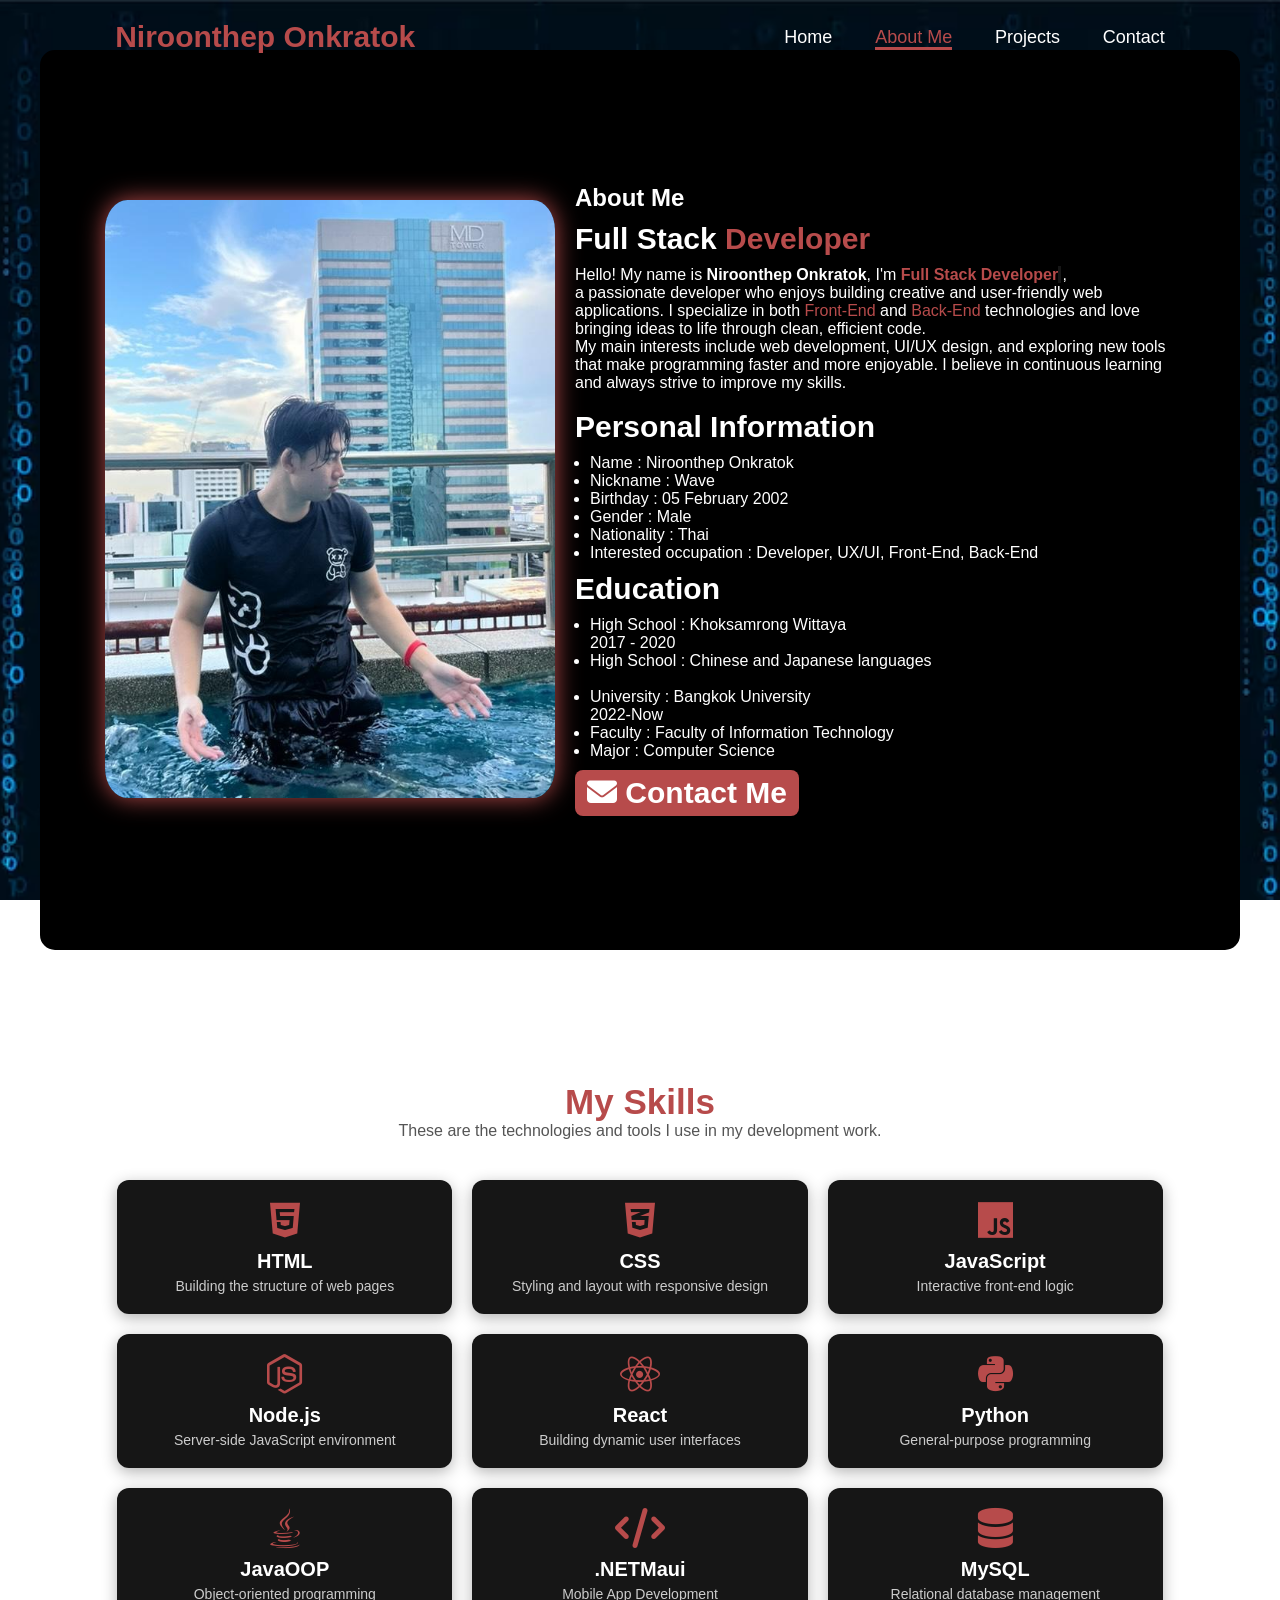
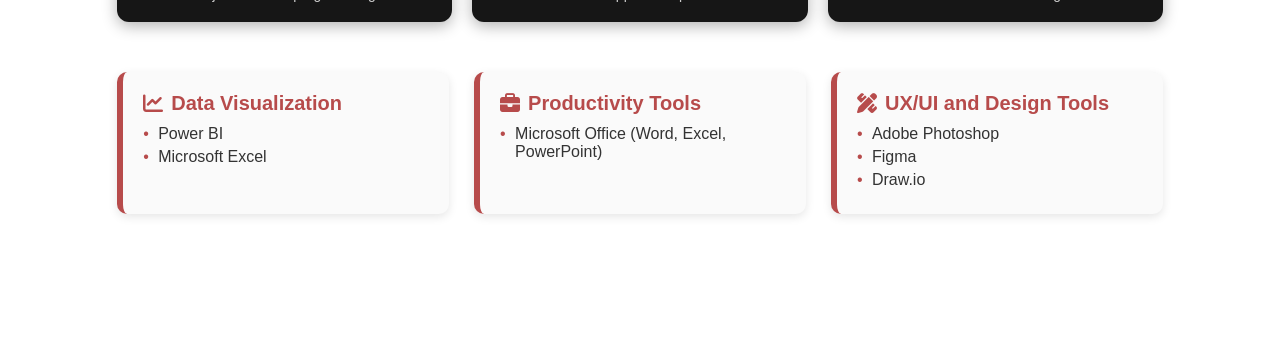
==== AboutMe.html @ 33b5e417 "Add files via upload" ====
<!DOCTYPE html>
<html lang="en">
<head>
  <meta charset="UTF-8">
  <meta name="viewport" content="width=device-width, initial-scale=1.0">
  <title>About Me</title>
  <link rel="stylesheet" href="style.css">
  <link rel="stylesheet" 
        href="https://cdnjs.cloudflare.com/ajax/libs/font-awesome/6.6.0/css/all.min.css">
</head>
<body>
  
  <header>
    <a href="index.html" class="logo" class="transition-link">Niroonthep Onkratok</a>
    <nav>
      <a href="index.html" class="transition-link">Home</a>
      <a href="#" class="active" class="transition-link">About Me</a>
      <a href="Projects.html" class="transition-link">Projects</a>
      <a href="Contact.html" class="transition-link">Contact</a>
    </nav>
  </header>

  <section class="about">
    <div class="about-img">
      <img src="Image/shared image (1).png" alt="Profile Picture">
    </div>

    <div class="about-content">
      <h1 class="heading"><strong>About Me</strong></h1>
      <h2>Full Stack <span>Developer</span></h2>
      <p>
        Hello! My name is <b>Niroonthep Onkratok</b>, I'm <span class="typing" style="font-size: 16px;"><span></span></span> , 
        <br>a passionate developer who enjoys building creative and user-friendly web applications. I specialize in both 
        <span>Front-End</span> and <span>Back-End</span> technologies and love bringing ideas 
        to life through clean, efficient code.
      </p>
      <p>
        My main interests include web development, UI/UX design, and exploring new tools 
        that make programming faster and more enjoyable. I believe in continuous learning 
        and always strive to improve my skills.
      </p>
      <br>
      <h2>Personal Information</h2>
         <ul class="list">
            <li>Name : Niroonthep Onkratok</li>
            <li>Nickname : Wave</li>
            <li>Birthday : 05 February 2002</li>
            <li>Gender : Male</li>
            <li>Nationality : Thai</li>
            <li>Interested occupation : Developer, UX/UI, Front-End, Back-End</li>
          </ul>     
      
      <h2>Education</h2>
      <ul class="list">
        <li>High School : Khoksamrong Wittaya
          <br>2017 - 2020
        </li>
        <li>High School : Chinese and Japanese languages</li>
        <br>
        <li>University : Bangkok University<br>2022-Now</li>
        
        <li>Faculty : Faculty of Information Technology</li>
        <li>Major : Computer Science</li>
      </ul>
      <div class="about-buttons">
        <a href="Contact.html" class="btn" class="transition-link"><i class="fa-solid fa-envelope"></i> Contact Me</a>
      </div>
    </div>
  </section>
  <section id="skills" class="skills-section">
  <div class="skills-heading">
    <h2>My <span>Skills</span></h2>
    <p>These are the technologies and tools I use in my development work.</p>
  </div>

  <!-- 🧠 Programming Languages (แบบการ์ด) -->
  <div class="programming-skills">
    <div class="skill-card">
      <i class="fa-brands fa-html5"></i>
      <h3>HTML</h3>
      <p>Building the structure of web pages</p>
    </div>
    <div class="skill-card">
      <i class="fa-brands fa-css3-alt"></i>
      <h3>CSS</h3>
      <p>Styling and layout with responsive design</p>
    </div>
    <div class="skill-card">
      <i class="fa-brands fa-js"></i>
      <h3>JavaScript</h3>
      <p>Interactive front-end logic</p>
    </div>
    <div class="skill-card">
      <i class="fa-brands fa-node-js"></i>
      <h3>Node.js</h3>
      <p>Server-side JavaScript environment</p>
    </div>
    <div class="skill-card">
      <i class="fa-brands fa-react"></i>
      <h3>React</h3>
      <p>Building dynamic user interfaces</p>
    </div>
    <div class="skill-card">
      <i class="fa-brands fa-python"></i>
      <h3>Python</h3>
      <p>General-purpose programming</p>
    </div>
    <div class="skill-card">
      <i class="fa-brands fa-java"></i>
      <h3>JavaOOP</h3>
      <p>Object-oriented programming</p>
    </div>
    <div class="skill-card">
      <i class="fa-solid fa-code"></i>
      <h3>.NETMaui</h3>
      <p>Mobile App Development</p>
    </div>
    <div class="skill-card">
      <i class="fa-solid fa-database"></i>
      <h3>MySQL</h3>
      <p>Relational database management</p>
    </div>
  </div>

  <!-- 🧰 Tools and Other Skills (แบบหมวดหมู่ใหม่) -->
  <div class="skills-container">

    <div class="skill-category">
      <h3><i class="fa-solid fa-chart-line"></i> Data Visualization</h3>
      <ul>
        <li>Power BI</li>
        <li>Microsoft Excel</li>
      </ul>
    </div>

    <div class="skill-category">
      <h3><i class="fa-solid fa-briefcase"></i> Productivity Tools</h3>
      <ul>
        <li>Microsoft Office (Word, Excel, PowerPoint)</li>
      </ul>
    </div>

    <div class="skill-category">
      <h3><i class="fa-solid fa-pen-ruler"></i> UX/UI and Design Tools</h3>
      <ul>
        <li>Adobe Photoshop</li>
        <li>Figma</li>
        <li>Draw.io</li>
      </ul>
    </div>

  </div>

  
</section>

  <script>
const header = document.querySelector('header');

window.addEventListener('scroll', () => {
    if(window.scrollY > 50){ // ถ้า scroll ลงมากกว่า 50px
        header.classList.add('scrolled'); // เพิ่ม class scrolled
    } else {
        header.classList.remove('scrolled'); // ลบ class scrolled
    }
});
document.querySelectorAll('.transition-link').forEach(link => {
  link.addEventListener('click', function(e) {
    e.preventDefault();
    const href = this.getAttribute('href');
    document.body.classList.add('fade-out');
    setTimeout(() => {
      window.location.href = href;
    }, 500); // เวลาให้ fade-out เสร็จ
  });
});

// ตอนโหลดหน้าใหม่
window.addEventListener('load', () => {
  document.body.classList.add('fade-in');
});
</script>

</body>
</html>
---- style.css ----
* {
        margin: 0;
        padding: 0;
        box-sizing: border-box;
        text-decoration: none;
        border: none;
        outline: none;
        font-family:'poppins', sans-serif;
      }

      html {
        font-size: 62.5%;
        scroll-behavior: smooth;
      }

      body {
        width: 100%;
        min-height: 100vh;
        background-image: url('Image/pic1.jpg'); /* path ของรูป */
        background-attachment: fixed;
        background-size: cover;
        background-position: center;
        background-repeat: no-repeat;
        color: white;
        }

      header {
        position: fixed;
        top: 0;
        left: 0;
        width: 100%;
        padding: 2rem 9%;
        background-color: transparent;
        filter: drop-shadow();
        display: flex;
        justify-content: space-between;
        align-items: center;
        z-index: 100;
        transition: background-color 0.4s ease, padding 0.3s ease;
      }
      
      .logo {
        font-size: 3rem;
        font-weight: 800;
        color: #b74b4b;
        cursor: pointer;
        text-decoration: none;
        
      }
      
      .logo:hover {
        transform: scale(1.1);

        }
    nav a{
        font-size: 1.8rem;
        color: white;
        margin-left: 4rem;
        font-weight: 500;
        transition: 0.3s ease;
        border-bottom: 3px solid transparent;
        transition: color 0.3s ease, -webkit-text-stroke 0.3s ease;
        }

    nav a:hover, 
    nav a.active {
        color: #b74b4b;
        border-bottom: 3px solid #b74b4b;
        }

        /* เมื่อ scroll ลง — header กลายเป็นสีแดง */
        header.scrolled {
            position: fixed;      /* ทำให้ชิดด้านบนตลอด */
        top: 0;
        left: 0;
        width: 100%;          /* เต็มความกว้าง */
        background-color: #b74b4b;
        padding: 2rem 9%;
        z-index: 100;         /* อยู่ด้านบน */
        box-shadow: 0 4px 10px rgba(0,0,0,0.3);
        }

        /* ตอน header เป็นสีแดง → ตัวอักษรทั้งหมดเป็นสีขาว */
        header.scrolled .logo,
        header.scrolled nav a {
        color: #ffffff;
        }

        header.scrolled nav a.active {
        color: #ffffff;
        border-bottom: 3px solid #ffffff;
        }

        /* เพิ่ม glow effect เล็กน้อยเวลา hover */
        header.scrolled nav a:hover {
        color: #ffffff;
        border-bottom: 3px solid #ffffff;
        background-color: transparent;
        transition: all 0.3s ease;
        }

    @media(max-width: 995px){
        nav{
            position: absolute;
            top: 100%;
            right: 0;
            width: 40%;
            border-left: 3px solid #b74b4b;
            border-bottom: 3px solid #b74b4b;
            border-bottom-left-radius: 2rem;
            padding: 1rem solid;
            background-color: #161616;
            border-top: 0.1rem solid #b74b4b;
        }
        nav.active{
            display: block;
        }

        nav a{
            display: block;
            margin: 3rem 0;
            font-size: 2rem;
        }

        nav a.hover
        nav a.active{
            padding: 1rem;
            border-radius: 0.5rem;
            border-bottom: 0.5rem solid #b74b4b;
        }
    }

    section{
        min-height: 100vh;
        padding: 5rem 9%;
    }

    .home{
        position: relative;
        display: flex;
        align-items: center;
        justify-content: center;
        gap: 8rem;
        background-color: #161616;
        /* ใส่ background image */
    background-image: url('Image/pic1.jpg'); /* ใส่ path ของรูป */
    background-size: cover;       /* ให้รูปเต็มพื้นที่ */
    background-position: center;  /* จัดรูปให้อยู่ตรงกลาง */
    background-repeat: no-repeat; /* ป้องกันรูปซ้ำ */
    background-attachment: fixed;
    
    min-height: 100vh;
    }

    .home::before {
    content: '';
    position: absolute;
    top: 0;
    left: 0;
    width: 100%;
    height: 100%;
    background-color: rgba(7, 6, 6, 0.5); /* สีดำครึ่งโปร่ง */
    z-index: 1;
}
.home-content, .home-img {
    position: relative;
    z-index: 2; /* ทำให้เนื้อหาขึ้นมาข้างบน overlay */
}

    .home .home-content h1{
        font-size: 6rem;
        font-weight: 700;
        line-height: 1.3;
    }

    span{
        color: #b74b4b;
    }

    .home-content h3{
        font-size: 4rem;
        font-weight: 700;
        margin-bottom: 1rem;
    }

    .home-img{
        border-radius: 50%;
    }

    .home-img img{
        position: relative;
        width: 32vh;
        border-radius: 50%;
        box-shadow: 0 0 25px solid #b74b4b;
        cursor: pointer;
        transition: 0.2s linear;
    }

    .home-img img:hover{
        font-size: 1.8rem;
        font-weight: 500;
    }

    .social-icons a{
        display: inline-flex;
        justify-content: center;
        align-items: center;
        width: 4rem;
        height: 4rem;
        background-color: transparent;
        border: 0.2rem solid #b74b4b;
        font-size: 2rem;
        border-radius: 50%;
        margin: 3rem 1.5rem 3rem 0;
        transition: 0.3s ease;
        color: white;
    }

    .social-icons a:hover{
        background-color: #b74b4b;
        color: #161616;
        transform: scale(1.3) translateY(-5px);
        box-shadow: 0 0 25px solid #b74b4b;
    }

    .btn{
        display: inline-block;
        padding: 1rem 3rem;
        background-color: #b74b4b;
        color: #161616;
        font-size: 3rem;
        font-weight: 600;
        border-radius: 0.5rem;
        box-shadow: 0 0 25px solid #b74b4b;
        transition: 0.3s ease;
        cursor: pointer;
    }

    .btn:hover{
        background-color: transparent;
        color: #b74b4b;
        transform: scale(1.1);
    }

    .typing-text{
        font-size: 34px;
        font-weight: 600;
        min-width: 280px;
    }

    .typing-text span{
        position: relative;
    }
    .typing-text span::before{
        content: 'Full Stack Developer';
        color: #b74b4b;
        animation: words 20s infinite;
    }

    .typing-text span::after{
        content: '';
        position: absolute;
        width: calc(100%+8px);
        height: 100%;
        background-color: black;
        border-left: 3px solid #161616;
        right: -8;
        animation: cursor 0.7s infinite;
    }

    @keyframes cursor{
        to{
            border-left: 3px solid #b74b4b;
        }
    }

    @keyframes words{
        0%,20%{
            content: 'Full Stack Developer';
        }
        25%,45%{
            content: 'Web Developer';
        }
        50%,70%{
            content: 'Back-End Developer';
        }
        75%,95%{
            content: 'Front-End Developer';
        }
    }

    @media(max-width: 1000px){
        .home{
            gap: 4rem;
        }
    }

    @media(max-width: 995px){
        .home{
            flex-direction: column;
            margin: 5rem 4rem;
        }

        .home-content h3{
            font-size: 3rem;
        }

        .home-content h1{
            font-size: 4rem;
        }

        .home-img img{
            width: 70vh;
            margin-top: 4rem;
        }
    }

/* ------------------------------
            ABOUT 
------------------------------ */

    .about {
        position: relative;
        width: 100%;
        min-height: 100vh;

        
  display: flex;
  align-items: center;
  justify-content: center;
  gap: 2rem;
  padding: 5rem 9%;
  background-color: #161616;
  color: white;
   /* เพิ่มกรอบสีขาว */
  border: 2px solid rgb(0, 0, 0); /* สีและความหนาของกรอบ */
  border-radius: 15px; /* มุมโค้งมน */
  padding: 2rem; /* ระยะห่างเนื้อหาจากกรอบ */
  max-width: 1200px; /* กำหนดความกว้างสูงสุด */
  margin: 5rem auto; /* จัดให้อยู่ตรงกลางหน้าจอ */
  height: 800px;
  background-color: #000000;
  
}

.about-img img {
  width: 50vh;
  border-radius: 5%;
  box-shadow: 0 0 25px #b74b4b;
}

.about-content {
  max-width: 600px;
  color: rgb(255, 255, 255);
  font-size: 16px;
}

.heading{
    margin-bottom: 1rem;
}

.list{
    margin: 1rem 0;
    list-style-type: disc;
    padding-left: 1.5rem;
    
}

.about-content h2 {
  font-size: 3rem;
  margin-bottom: 1rem;
  color: #ffffff;
}

.social-links a {
  display: inline-block;
  margin-right: 1rem;
  color: #b74b4b;
  font-size: 1.8rem;
  text-decoration: none;
  transition: color 0.3s ease;
}

.social-links a:hover {
  color: white;
}

.typing{
        font-size: 34px;
        font-weight: 600;
        min-width: 280px;
    }

    .typing span{
        position: relative;
    }
    .typing span::before{
        content: 'Full Stack Developer';
        color: #b74b4b;
        animation: words 20s infinite;
    }

    .typing span::after{
        content: '';
        position: absolute;
        width: calc(100%+8px);
        height: 100%;
        background-color: black;
        border-left: 3px solid #161616;
        right: -8;
        animation: cursor 0.7s infinite;
    }

    @keyframes cursor{
        to{
            border-left: 3px solid #b74b4b;
        }
    }

    @keyframes words{
        0%,20%{
            content: 'Full Stack Developer';
        }
        25%,45%{
            content: 'Web Developer';
        }
        50%,70%{
            content: 'Back-End Developer';
        }
        75%,95%{
            content: 'Front-End Developer';
        }
    }

/* ------------------------------
          SKILLS SECTION
------------------------------ */

  .skills-section {
  width: 100%;
  min-height: 100vh;
  padding: 8rem 9%;
  background-color: #ffffff;
  border: 2px solid white;
  border-radius: 15px;
  margin: 5rem auto;
  color: #000;
}

.skills-heading {
  text-align: center;
  margin-bottom: 4rem;
}

.skills-heading h2 {
  font-size: 3.5rem;
  color: #b74b4b;
}

.skills-heading p {
  font-size: 1.6rem;
  color: #555;
}

/* ---------- Programming Skills Cards ---------- */
.programming-skills {
  display: grid;
  grid-template-columns: repeat(3, 1fr);
  gap: 2rem;
  margin-bottom: 5rem;
}

@media(max-width: 900px){
  .programming-skills {
    grid-template-columns: repeat(2, 1fr); /* 2 cards ต่อแถวบน tablet */
  }
}

@media(max-width: 600px){
  .programming-skills {
    grid-template-columns: 1fr; /* 1 card ต่อแถวบนมือถือ */
  }
}

.skill-card {
  background-color: #161616;
  color: #fff;
  text-align: center;
  padding: 2rem;
  border-radius: 12px;
  box-shadow: 0 4px 15px rgba(0,0,0,0.3);
  transition: transform 0.3s ease, box-shadow 0.3s ease;
}

.skill-card i {
  font-size: 4rem;
  color: #b74b4b;
  margin-bottom: 1rem;
}

.skill-card h3 {
  font-size: 2rem;
  margin-bottom: 0.5rem;
}

.skill-card p {
  font-size: 1.4rem;
  color: #ccc;
}

.skill-card:hover {
  transform: translateY(-8px);
  box-shadow: 0 6px 20px rgba(0,0,0,0.5);
}

/* ---------- Category Style (Tools Section) ---------- */
.skills-container {
  display: grid;
  grid-template-columns: repeat(3, 1fr);
  gap: 2.5rem;
}

@media(max-width: 900px){
  .skills-container {
    grid-template-columns: repeat(2, 1fr); /* 2 ต่อแถว */
  }
}

@media(max-width: 600px){
  .skills-container {
    grid-template-columns: 1fr; /* 1 ต่อแถว */
  }
}

.skill-category {
  background-color: #fafafa;
  border-left: 6px solid #b74b4b;
  border-radius: 10px;
  padding: 2rem;
  box-shadow: 0 3px 10px rgba(0,0,0,0.1);
  transition: transform 0.3s ease, box-shadow 0.3s ease;
}

.skill-category:hover {
  transform: translateY(-5px);
  box-shadow: 0 6px 20px rgba(0,0,0,0.15);
}

.skill-category h3 {
  font-size: 2rem;
  color: #b74b4b;
  margin-bottom: 1rem;
  display: flex;
  align-items: center;
  gap: 0.8rem;
}

.skill-category ul {
  list-style: none;
  padding: 0;
}

.skill-category li {
  font-size: 1.6rem;
  color: #333;
  margin: 0.5rem 0;
  padding-left: 1.5rem;
  position: relative;
}

.skill-category li::before {
  content: "•";
  color: #b74b4b;
  position: absolute;
  left: 0;
}

/* ------------------------------
            ProjectSECTION
------------------------------ */

.projects {
  width: 100%;
  min-height: 100vh;
  background: transparent;
  color: #000;
  padding: 8rem 9%;
  display: flex;
  flex-direction: column;
  align-items: center;
  justify-content: center;
}

.projects .heading {
  font-size: 3rem;
  margin-bottom: 3rem;
  color: #b74b4b;
  text-align: center;
  -webkit-text-stroke: 1px rgb(0, 0, 0); /* เพิ่มขอบสีดำรอบตัวอักษร */
}

.projects-container {
  display: grid;
  grid-template-columns: repeat(3, 1fr);
  gap: 2rem;
  width: 100%;
  max-width: 1200px;
}

.project-card {
  background-color: #ffffff;
  border: 2px solid #b74b4b;
  border-radius: 15px;
  padding: 1.5rem;
  box-shadow: 0 4px 10px rgba(0,0,0,0.1);
  text-align: center;
  opacity: 0;
  transform: translateY(50px);
  transition: opacity 0.3s ease-out, transform 0.3s ease-out;
}

.project-card.show {
  opacity: 1;
  transform: translateY(0);
}

.project-card:hover {
  transform: translateY(-10px);
  box-shadow: 0 8px 20px rgba(183, 75, 75, 0.3);
}

.project-card img {
  width: 100%;
  height: 200px;
  object-fit: cover;
  border-radius: 10px;
  margin-bottom: 1rem;
}

.project-card h3 {
  color: #b74b4b;
  font-size: 2rem;
  margin-bottom: 0.5rem;
}

.project-card p {
  font-size: 1.3rem;
  color: #333;
  margin-bottom: 1rem;
  line-height: 1.5;
}

.btn {
  display: inline-block;
  background: #b74b4b;
  color: white;
  padding: 0.6rem 1.2rem;
  border-radius: 8px;
  text-decoration: none;
  transition: background 0.3s ease;
}

.btn:hover {
  background: #8d3838;
}

/* 🔹 Popup Modal Style */
.modal {
  display: none;
  position: fixed;
  z-index: 1000;
  left: 0;
  top: 0;
  width: 100%;
  height: 100%;
  background-color: rgba(0,0,0,0.7);
  justify-content: center;
  align-items: center;
}

.modal-content {
  background: white;
  border-radius: 15px;
  max-width: 800px;
  width: 90%;
  padding: 20px;
  position: relative;
  animation: fadeInUp 0.4s ease;
  font-size: 1.5rem;
}

/* 🔹 ปุ่มลูกศรซ้าย–ขวา */
.prev, .next {
  position: absolute;
  top: 50%;
  transform: translateY(-50%);
  background-color: rgba(0,0,0,0.6);
  color: white;
  border: none;
  font-size: 2rem;
  padding: 1rem 1.2rem;
  cursor: pointer;
  border-radius: 50%;
  transition: 0.3s;
  z-index: 1001; /* 🔹 เพิ่ม z-index ให้ปุ่มอยู่เหนือรูป */
}

.prev:hover, .next:hover {
  background-color: rgba(183,75,75,0.9);
}

.prev { left: -50px; }   /* 🔹 ย้ายออกมานอกกรอบนิดหน่อย */
.next { right: -50px; }

.modal-images {
  width: 100%;
  display: flex;
  justify-content: center;
  align-items: center;
  overflow: hidden;
}

.modal-images img {
  width: 100%;
  max-width: 700px;
  height: 600px;
  object-fit: contain;
  background-color: #000;
  border-radius: 10px;
  margin-bottom: 15px;
  opacity: 0;
  transition: opacity 0.2s ease-in-out;
}

.modal-images img.show {
  opacity: 1;
}

.close {
  position: absolute;
  right: 20px;
  top: 10px;
  font-size: 24px;
  cursor: pointer;
  color: #333;
}

@keyframes fadeInUp {
  from {
    opacity: 0;
    transform: translateY(30px);
  }
  to {
    opacity: 1;
    transform: translateY(0);
  }
}

@media (max-width: 768px) {
  .modal-images img {
    height: 250px;
    max-width: 90%;
  }
}

/* ------------------------------
          CONTACT SECTION
------------------------------ */

.contact-section {
  width: 100%;
  min-height: 100vh;
  padding: 8rem 9%;
 
  color: #000;
  
  border-radius: 15px;
  margin: 5rem auto;
}

.contact-heading {
  text-align: center;
  font-size: 3.5rem;
  color: #b74b4b;
  margin-bottom: 4rem;
}

.contact-cards {
  display: grid;
  grid-template-columns: repeat(3, 1fr);
  gap: 2rem;
}

@media(max-width: 900px){
  .contact-cards {
    grid-template-columns: repeat(2, 1fr);
  }
}

@media(max-width: 600px){
  .contact-cards {
    grid-template-columns: 1fr;
  }
}

.contact-card {
  background-color: #b74b4b;
  color: #161616;
  text-align: center;
  padding: 2rem;
  border-radius: 12px;
  box-shadow: 0 4px 15px rgba(0,0,0,0.3);
  transition: transform 0.3s ease, box-shadow 0.3s ease;
}

.contact-card i {
  font-size: 4rem;
  color: #161616;
  margin-bottom: 1rem;
}

.contact-card h3 {
  font-size: 2rem;
  margin-bottom: 0.5rem;
}

.contact-card p {
  font-size: 1.5rem;
  color: #161616;
}

.contact-card:hover {
  transform: translateY(-8px);
  box-shadow: 0 6px 20px rgba(0,0,0,0.5);
}

.contact-image-container {
  display: flex;
  justify-content: center;
  margin-top: 3rem; /* เว้นระยะจากการ์ด */
}

.contact-image-container img {
  width: 60%;
  max-width: 800px;
  height: auto;
  border-radius: 15px;
  box-shadow: 0 8px 25px rgba(183, 75, 75, 0.4);
  transition: transform 0.3s ease;
}

.contact-image-container img:hover {
  transform: scale(1.05);
}

@media (max-width: 900px) {
  .contact-image-container img {
    width: 90%;
  }
}

@media (max-width: 600px) {
  .contact-image-container img {
    width: 100%;
  }
}

/* ------------------------------
          CHANGE PAGE
------------------------------ */

/* CSS */
.fade-out {
  opacity: 0;
  transition: opacity 0.5s ease;
}

.fade-in {
  opacity: 1;
  transition: opacity 0.5s ease;
}
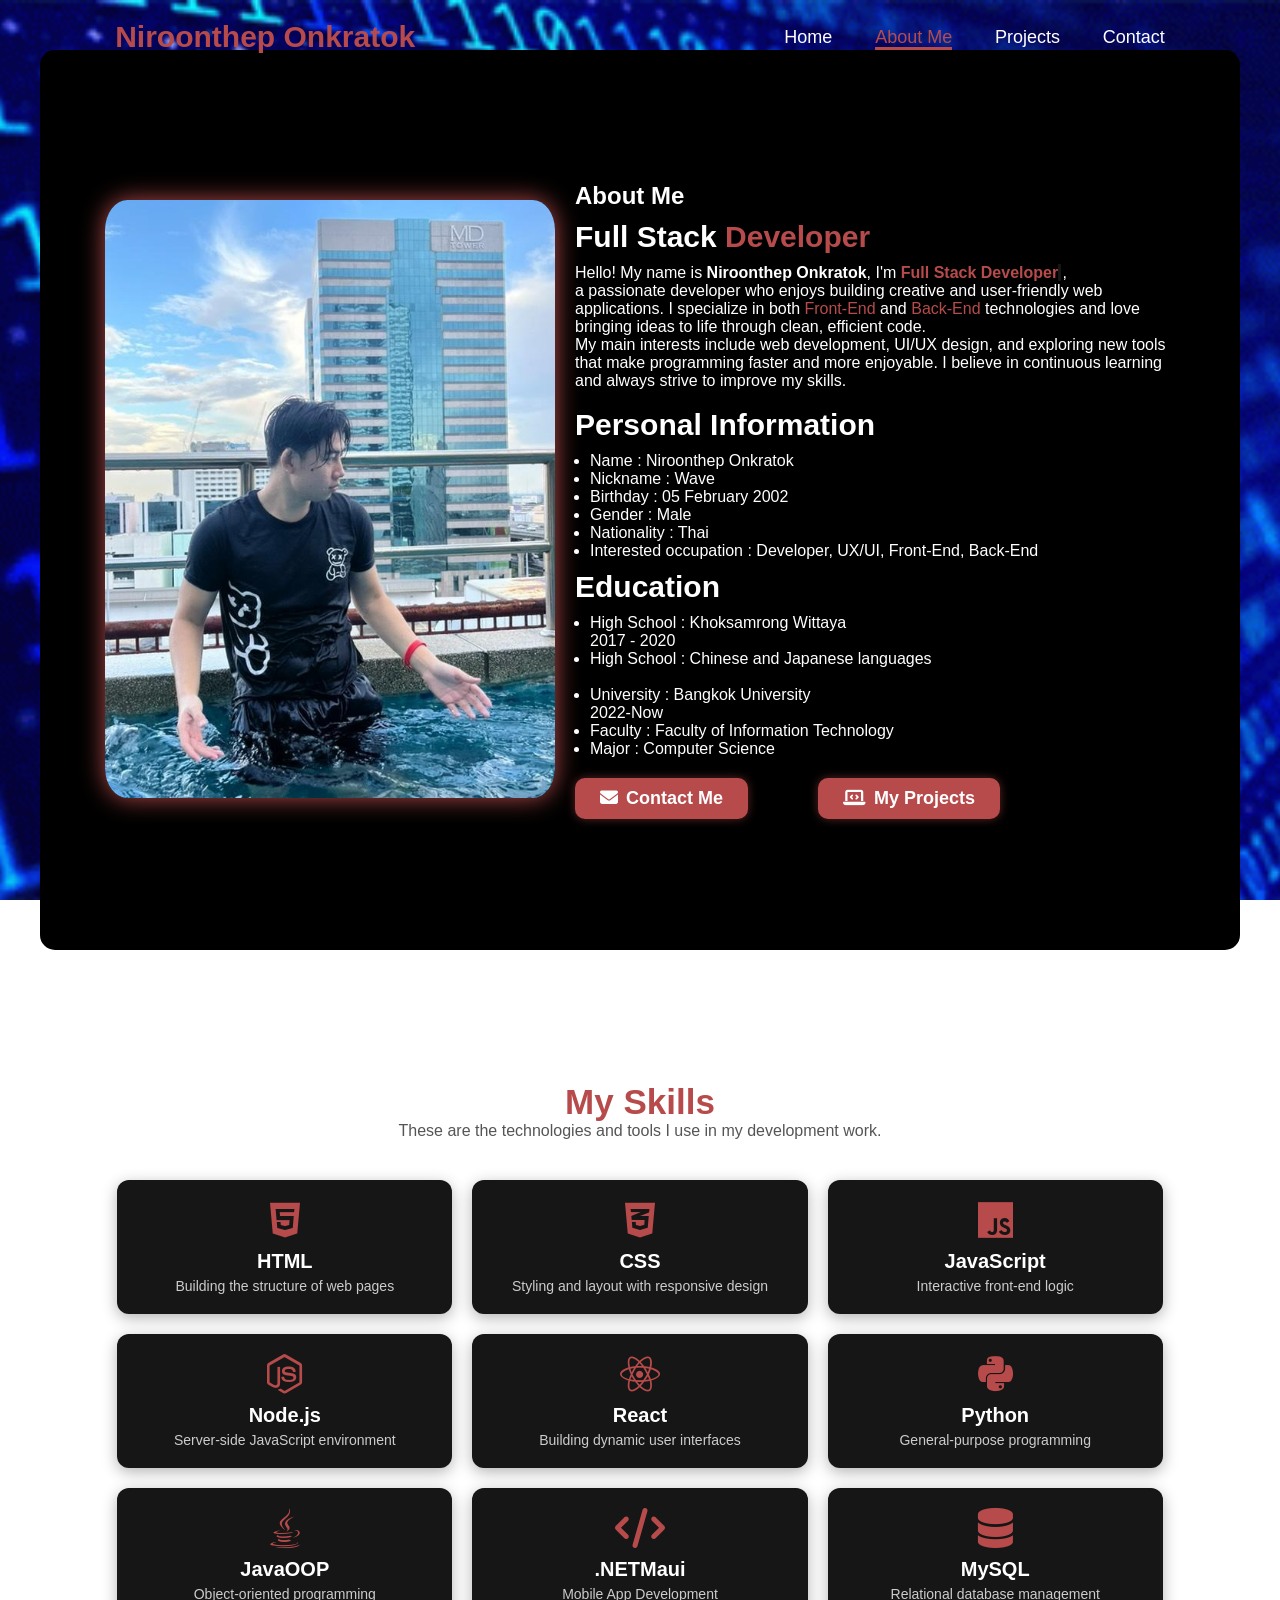
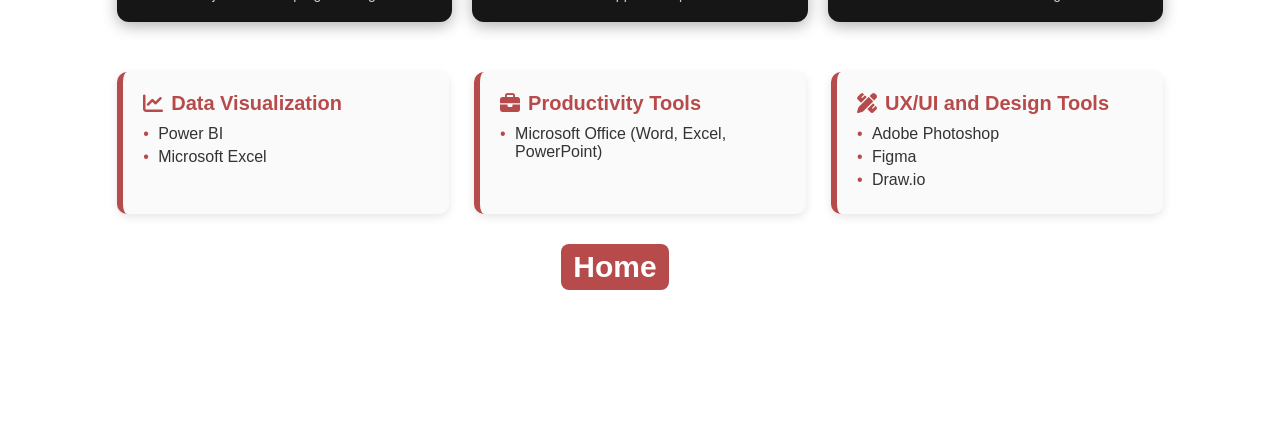
==== commit 1478073e: "About updated" ====
--- a/AboutMe.html
+++ b/AboutMe.html
@@ -64,6 +64,7 @@
       </ul>
       <div class="about-buttons">
         <a href="Contact.html" class="btn" class="transition-link"><i class="fa-solid fa-envelope"></i> Contact Me</a>
+        <a href="Projects.html" class="btn" class="transition-link"><i class="fa-solid fa-laptop-code"></i>My Projects</a>
       </div>
     </div>
   </section>
@@ -150,7 +151,9 @@
     </div>
 
   </div>
-
+  <div class="about-homebuttons">
+    <a href="index.html" class="btn">Home</a>
+  </div>
   
 </section>
 
--- a/style.css
+++ b/style.css
@@ -16,7 +16,7 @@
       body {
         width: 100%;
         min-height: 100vh;
-        background-image: url('Image/pic1.jpg'); /* path ของรูป */
+        background-image: url('Image/img1.gif'); /* path ของรูป */
         background-attachment: fixed;
         background-size: cover;
         background-position: center;
@@ -102,6 +102,7 @@
     @media(max-width: 995px){
         nav{
             position: absolute;
+            display: none;
             top: 100%;
             right: 0;
             width: 40%;
@@ -143,7 +144,7 @@
         gap: 8rem;
         background-color: #161616;
         /* ใส่ background image */
-    background-image: url('Image/pic1.jpg'); /* ใส่ path ของรูป */
+    background-image: url('Image/img1.gif'); /* ใส่ path ของรูป */
     background-size: cover;       /* ให้รูปเต็มพื้นที่ */
     background-position: center;  /* จัดรูปให้อยู่ตรงกลาง */
     background-repeat: no-repeat; /* ป้องกันรูปซ้ำ */
@@ -197,8 +198,9 @@
     }
 
     .home-img img:hover{
-        font-size: 1.8rem;
-        font-weight: 500;
+        transform: scale(1.1) translateY(-5px);
+    background-color: transparent;
+    
     }
 
     .social-icons a{
@@ -234,11 +236,12 @@
         box-shadow: 0 0 25px solid #b74b4b;
         transition: 0.3s ease;
         cursor: pointer;
+        margin-right: 50px;
     }
 
     .btn:hover{
         background-color: transparent;
-        color: #b74b4b;
+        color: #161616;
         transform: scale(1.1);
     }
 
@@ -323,23 +326,21 @@
         position: relative;
         width: 100%;
         min-height: 100vh;
-
-        
-  display: flex;
-  align-items: center;
-  justify-content: center;
-  gap: 2rem;
-  padding: 5rem 9%;
-  background-color: #161616;
-  color: white;
-   /* เพิ่มกรอบสีขาว */
-  border: 2px solid rgb(0, 0, 0); /* สีและความหนาของกรอบ */
-  border-radius: 15px; /* มุมโค้งมน */
-  padding: 2rem; /* ระยะห่างเนื้อหาจากกรอบ */
-  max-width: 1200px; /* กำหนดความกว้างสูงสุด */
-  margin: 5rem auto; /* จัดให้อยู่ตรงกลางหน้าจอ */
-  height: 800px;
-  background-color: #000000;
+        display: flex;
+        align-items: center;
+        justify-content: center;
+        gap: 2rem;
+        padding: 5rem 9%;
+        background-color: #161616;
+        color: white;
+        /* เพิ่มกรอบสีขาว */
+        border: 2px solid rgb(0, 0, 0); /* สีและความหนาของกรอบ */
+        border-radius: 15px; /* มุมโค้งมน */
+        padding: 2rem; /* ระยะห่างเนื้อหาจากกรอบ */
+        max-width: 1200px; /* กำหนดความกว้างสูงสุด */
+        margin: 5rem auto; /* จัดให้อยู่ตรงกลางหน้าจอ */
+        height: 800px;
+        background-color: #000000;
   
 }
 
@@ -353,6 +354,45 @@
   max-width: 600px;
   color: rgb(255, 255, 255);
   font-size: 16px;
+}
+
+.about-buttons {
+  display: flex;
+  justify-content: flex-start; /* หรือ center ถ้าอยากให้อยู่ตรงกลาง */
+  gap: 20px; /* ระยะห่างระหว่างปุ่ม */
+  margin-top: 2rem;
+}
+
+.about-buttons .btn {
+  display: inline-flex;
+  align-items: center;
+  justify-content: center;
+  font-size: 1.8rem;
+  font-weight: 600;
+  padding: 1rem 2.5rem;
+  background-color: #b74b4b;
+  color: #ffffff;
+  border-radius: 10px;
+  box-shadow: 0 0 10px rgba(183, 75, 75, 0.5);
+  transition: all 0.3s ease;
+}
+
+.about-homebuttons {
+  display: flex;           /* ใช้ Flexbox */
+  justify-content: center; /* จัดแนวนอนตรงกลาง */
+  margin-top: 3rem;        /* เว้นระยะจากเนื้อหา */
+}
+
+
+.about-buttons .btn i {
+  margin-right: 8px;
+}
+
+.about-buttons .btn:hover {
+  background-color: transparent;
+  color: #b74b4b;
+  transform: scale(1.05);
+  box-shadow: 0 0 15px rgba(183, 75, 75, 0.7);
 }
 
 .heading{
@@ -879,3 +919,141 @@
   opacity: 1;
   transition: opacity 0.5s ease;
 }
+
+/* ------------------------------
+        MOBILE RESPONSIVE (<=995px)
+------------------------------ */
+
+/* Navigation */
+@media(max-width: 995px){
+    nav {
+        position: absolute;
+        display: none;
+        top: 100%;
+        right: 0;
+        width: 60%;
+        background-color: #161616;
+        border-left: 3px solid #b74b4b;
+        border-bottom: 3px solid #b74b4b;
+        border-radius: 0 0 15px 0;
+        padding: 2rem;
+    }
+    nav.active {
+        display: block;
+    }
+    nav a {
+        display: block;
+        margin: 2rem 0;
+        font-size: 2rem;
+    }
+}
+
+/* Home Section */
+@media(max-width: 995px){
+    .home{
+        flex-direction: column;
+        gap: 3rem;
+        padding: 2rem;
+    }
+    .home-content h1{ font-size: 4rem; }
+    .home-content h3{ font-size: 3rem; }
+    .home-img img{ width: 60vh; margin-top: 2rem; }
+}
+
+/* About Section */
+@media(max-width: 995px){
+    .about{
+        flex-direction: column;
+        height: auto;
+        padding: 3rem 2rem;
+    }
+    .about-img img{
+        width: 70%;
+        margin-bottom: 2rem;
+        justify-content: center;
+    }
+    .about-content{
+        max-width: 100%;
+    }
+    .about-buttons{
+        justify-content: center;
+    }
+}
+
+/* Skills Section */
+@media(max-width: 900px){
+    .programming-skills{
+        grid-template-columns: repeat(2, 1fr);
+    }
+    .skills-container{
+        grid-template-columns: repeat(2, 1fr);
+    }
+}
+@media(max-width: 600px){
+    .programming-skills,
+    .skills-container{
+        grid-template-columns: 1fr;
+    }
+}
+
+/* Projects Section */
+@media(max-width: 900px){
+    .projects-container{
+        grid-template-columns: repeat(2,1fr);
+    }
+}
+@media(max-width: 600px){
+    .projects-container{
+        grid-template-columns: 1fr;
+    }
+}
+
+/* Contact Section */
+@media(max-width: 900px){
+    .contact-cards{
+        grid-template-columns: repeat(2,1fr);
+    }
+    .contact-image-container img{
+        width: 90%;
+    }
+}
+@media(max-width: 600px){
+    .contact-cards{
+        grid-template-columns: 1fr;
+    }
+    .contact-image-container img{
+        width: 100%;
+    }
+}
+
+/* Logo & Nav font-size adjustments */
+@media(max-width: 600px){
+    .logo{ font-size: 2.2rem; }
+    nav a{ font-size: 1.6rem; margin-left: 2rem; }
+}
+
+/* Buttons Responsive */
+@media(max-width: 600px){
+    .btn{
+        font-size: 1.8rem;
+        padding: 1rem 2rem;
+        width: 80%;
+        text-align: center;
+    }
+    .about-homebuttons .btn{
+        width: 70%;
+    }
+}
+
+/* Home Image Adjustments */
+@media(max-width: 450px){
+    .home-img img{
+        width: 50vh;
+    }
+    .home-content h1{
+        font-size: 3rem;
+    }
+    .home-content h3{
+        font-size: 2.2rem;
+    }
+}
